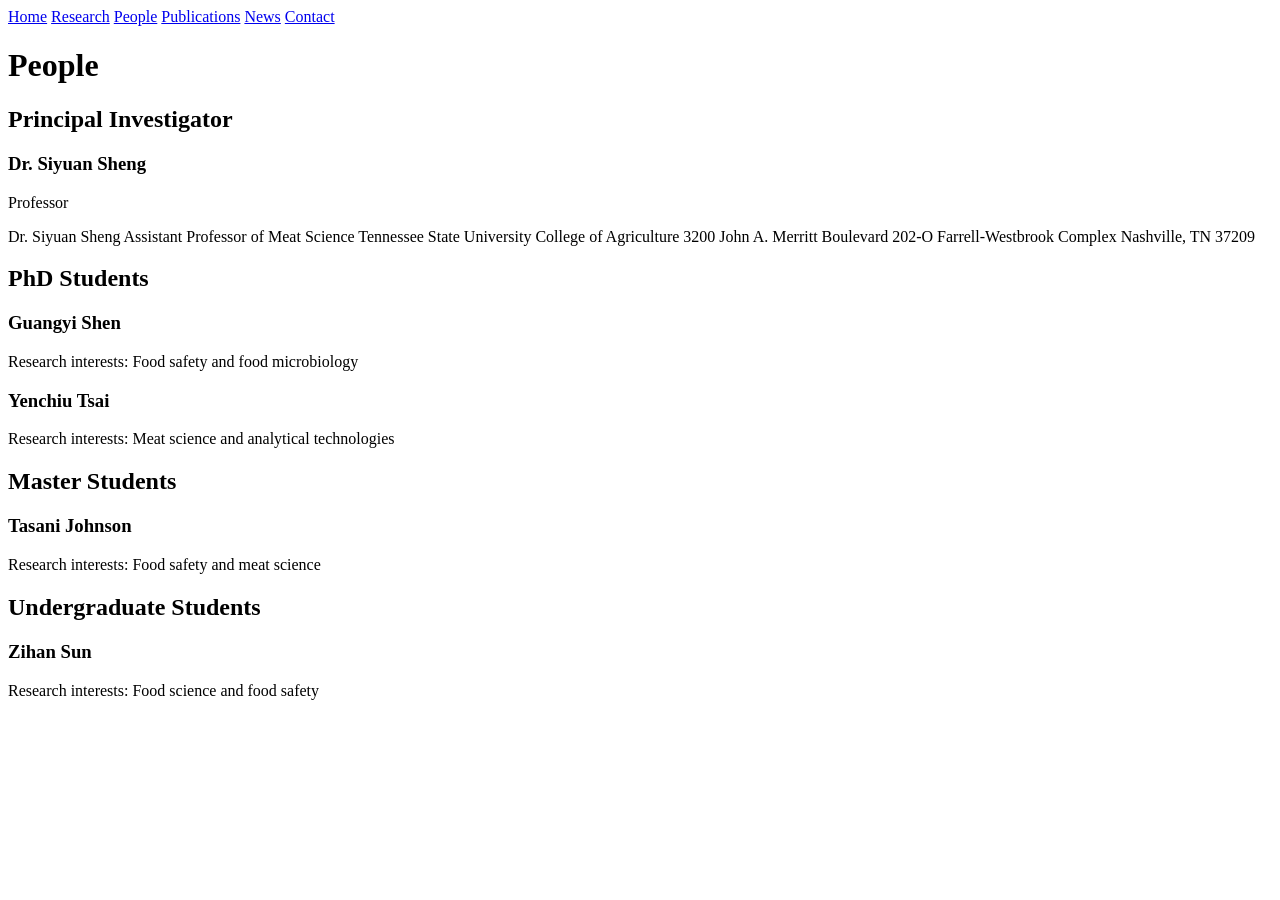
==== people.html @ 774caac4 "Add people.html with team member details" ====
<!DOCTYPE html>
<html>

<head>
    <title>People | Siyuan Sheng Lab</title>
</head>

<body>

    <nav>
        <a href="index.html">Home</a>
        <a href="research.html">Research</a>
        <a href="people.html">People</a>
        <a href="publications.html">Publications</a>
        <a href="news.html">News</a>
        <a href="contact.html">Contact</a>
    </nav>

    <h1>People</h1>

    <!-- Principal Investigator -->
    <h2>Principal Investigator</h2>

    <h3>Dr. Siyuan Sheng</h3>

    <p>
        Professor
    </p>

    <p>
        Dr. Siyuan Sheng
        Assistant Professor of Meat Science
        Tennessee State University College of Agriculture
        3200 John A. Merritt Boulevard
        202-O Farrell-Westbrook Complex
        Nashville, TN 37209
    </p>


    <!-- PhD Students -->
    <h2>PhD Students</h2>

    <h3>Guangyi Shen</h3>

    <p>
        Research interests: Food safety and food microbiology
    </p>

    <h3>Yenchiu Tsai</h3>

    <p>
        Research interests: Meat science and analytical technologies
    </p>


    <!-- Master Students -->
    <h2>Master Students</h2>

    <h3>Tasani Johnson</h3>

    <p>
        Research interests: Food safety and meat science
    </p>


    <!-- Undergraduate Students -->
    <h2>Undergraduate Students</h2>

    <h3>Zihan Sun</h3>

    <p>
        Research interests: Food science and food safety
    </p>



</body>

</html>
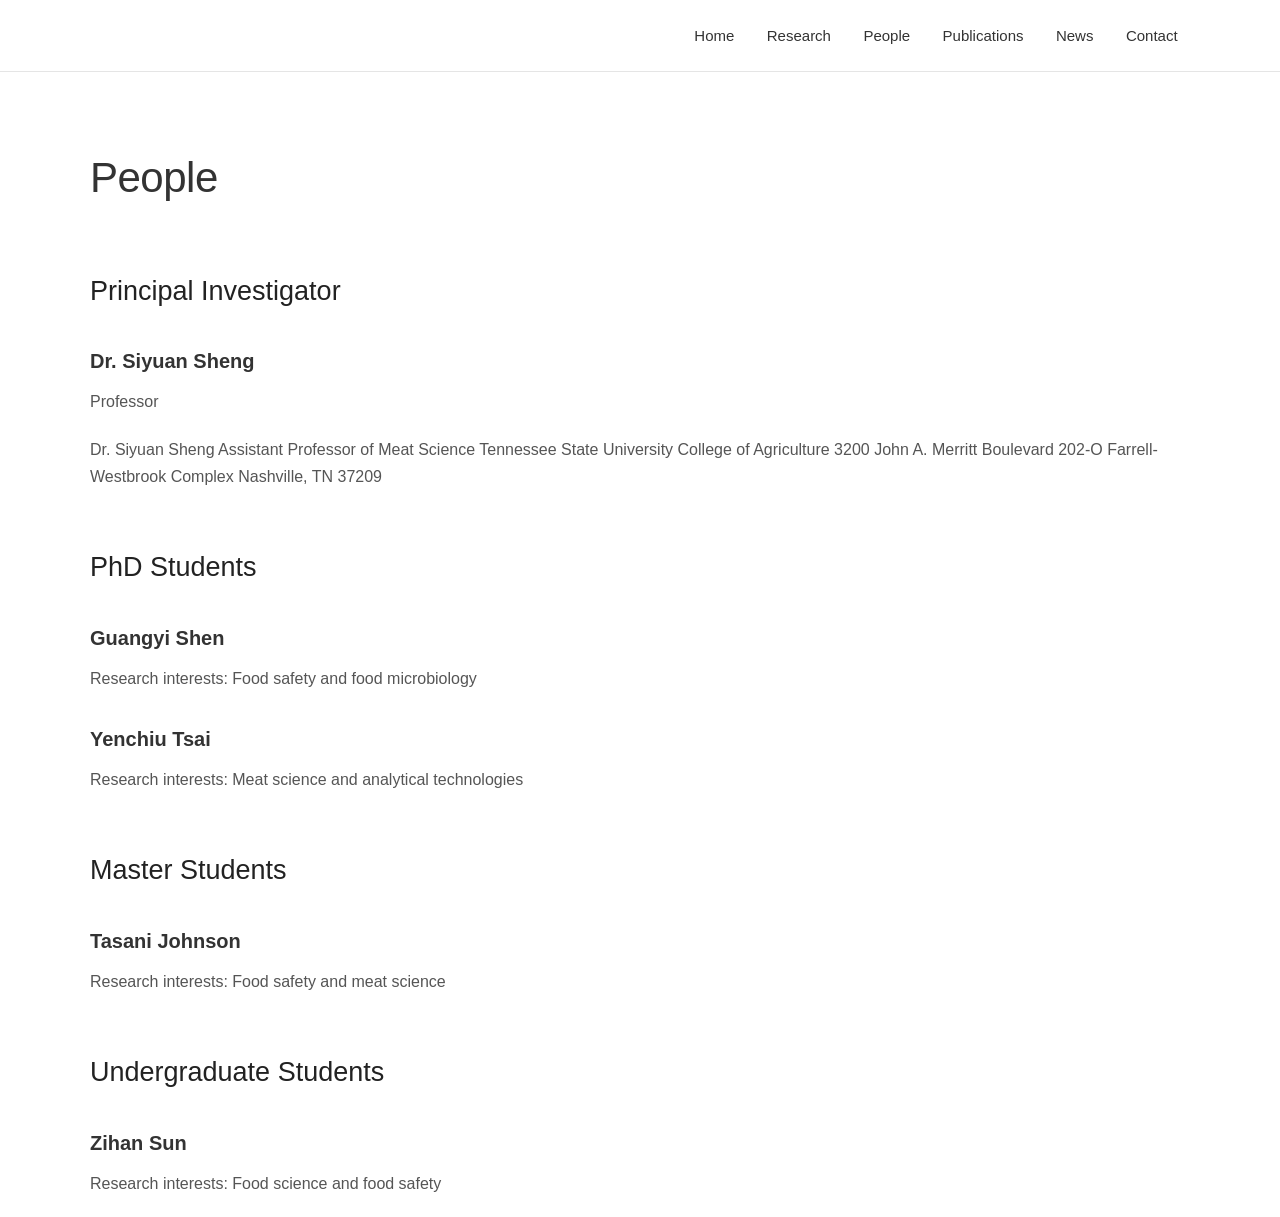
==== commit cc8c701a: "Add stylesheet link to people.html" ====
--- a/people.html
+++ b/people.html
@@ -3,6 +3,7 @@
 
 <head>
     <title>People | Siyuan Sheng Lab</title>
+    <link rel="stylesheet" href="style.css">
 </head>
 
 <body>
--- a/style.css
+++ b/style.css
@@ -0,0 +1,140 @@
+/* =========================
+   General
+   ========================= */
+
+* {
+    box-sizing: border-box;
+}
+
+body {
+    margin: 0;
+    font-family: Arial, Helvetica, sans-serif;
+    color: #333333;
+    background-color: #ffffff;
+    line-height: 1.7;
+}
+
+
+/* =========================
+   Navigation
+   ========================= */
+
+nav {
+    width: 100%;
+    padding: 22px 8%;
+    border-bottom: 1px solid #e5e5e5;
+    background-color: #ffffff;
+    text-align: right;
+}
+
+nav a {
+    color: #333333;
+    text-decoration: none;
+    margin-left: 28px;
+    font-size: 15px;
+    font-weight: 500;
+}
+
+nav a:hover {
+    color: #8B0000;
+}
+
+
+/* =========================
+   Main Content
+   ========================= */
+
+body > h1,
+body > h2,
+body > h3,
+body > p,
+body > ul,
+body > ol {
+    max-width: 1100px;
+    margin-left: auto;
+    margin-right: auto;
+}
+
+body > h1 {
+    margin-top: 70px;
+    margin-bottom: 35px;
+    font-size: 42px;
+    font-weight: 500;
+    letter-spacing: -0.5px;
+}
+
+body > h2 {
+    margin-top: 55px;
+    margin-bottom: 18px;
+    font-size: 27px;
+    font-weight: 500;
+    color: #222222;
+}
+
+body > h3 {
+    margin-top: 30px;
+    margin-bottom: 5px;
+    font-size: 20px;
+    font-weight: 600;
+}
+
+body > p {
+    margin-top: 10px;
+    margin-bottom: 20px;
+    font-size: 16px;
+    color: #555555;
+}
+
+body > ul,
+body > ol {
+    padding-left: 25px;
+    font-size: 16px;
+}
+
+
+/* =========================
+   Links
+   ========================= */
+
+a {
+    color: #8B0000;
+}
+
+a:hover {
+    text-decoration: underline;
+}
+
+
+/* =========================
+   Mobile
+   ========================= */
+
+@media (max-width: 700px) {
+
+    nav {
+        padding: 18px 5%;
+        text-align: center;
+    }
+
+    nav a {
+        display: inline-block;
+        margin: 5px 8px;
+        font-size: 14px;
+    }
+
+    body > h1 {
+        margin-top: 45px;
+        font-size: 34px;
+        padding: 0 5%;
+    }
+
+    body > h2,
+    body > h3,
+    body > p,
+    body > ul,
+    body > ol {
+        margin-left: 5%;
+        margin-right: 5%;
+    }
+
+}
